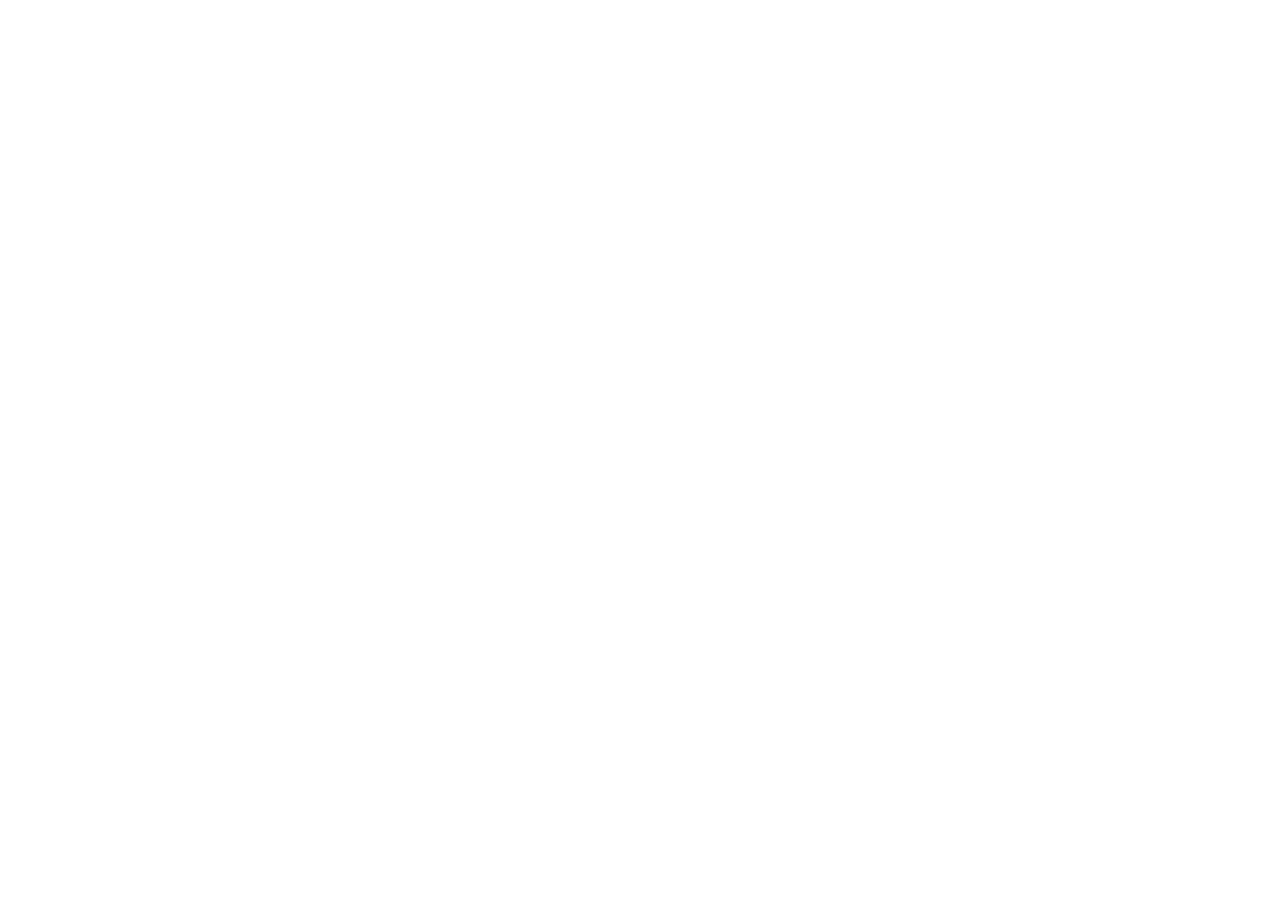
==== index.html @ 2a3b09bd "Ejercicio2 - creada estructura básica" ====
<!DOCTYPE html>
<html lang="es">
<head>
    <meta charset="UTF-8">
    <meta http-equiv="X-UA-Compatible" content="IE=edge">
    <meta name="viewport" content="width=device-width, initial-scale=1.0">
    <title>Home</title>
</head>
<body>
    
</body>
</html>
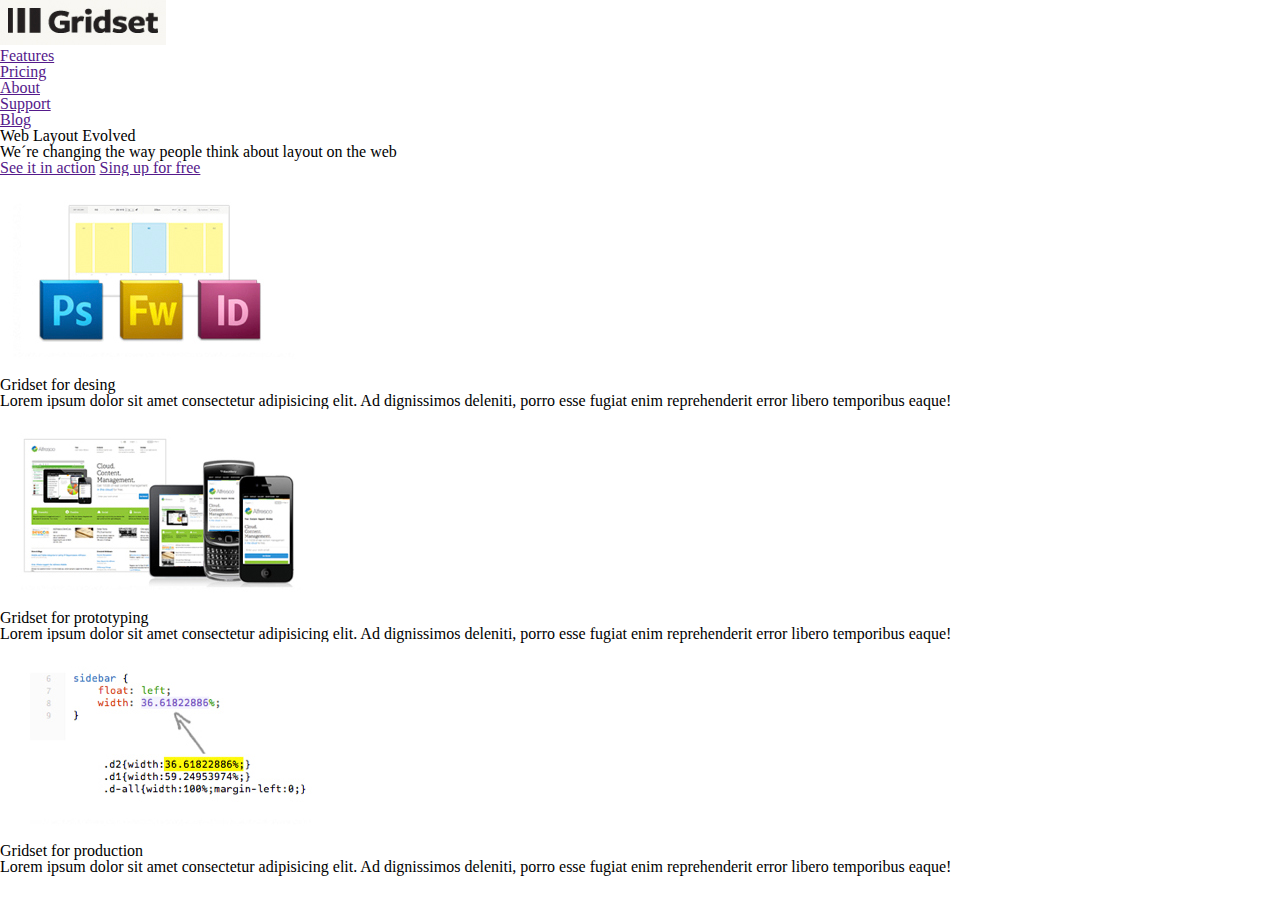
==== commit 0d27e1aa: "creada estructura básica html y añadido normalización de estilos y carpeta de imágenes" ====
--- a/index.html
+++ b/index.html
@@ -1,12 +1,54 @@
 <!DOCTYPE html>
 <html lang="es">
+
 <head>
     <meta charset="UTF-8">
     <meta http-equiv="X-UA-Compatible" content="IE=edge">
     <meta name="viewport" content="width=device-width, initial-scale=1.0">
     <title>Home</title>
+    <link rel="stylesheet" href="./ejercicio2/css/styles.css">
 </head>
+
 <body>
-    
+    <header>
+        <figure><img src="./ejercicio2/images/logo.jpg" alt="Logo"></figure>
+        <nav>
+            <ul>
+                <li><a href="">Features</a></li>
+                <li><a href="">Pricing</a></li>
+                <li><a href="">About</a></li>
+                <li><a href="">Support</a></li>
+                <li><a href="">Blog</a></li>
+            </ul>
+        </nav>
+    </header>
+    <main>
+        <h1>Web Layout Evolved</h1>
+        <section>
+            <h2>We´re changing the way people think about layout on the web</h2>
+            <a href="">See it in action</a> <a href="">Sing up for free</a>
+        </section>
+        <section>
+            <article>
+                <figure><img src="./ejercicio2/images/1.jpg" alt=""></figure>
+                <h3>Gridset for desing</h3>
+                <p>Lorem ipsum dolor sit amet consectetur adipisicing elit. Ad dignissimos deleniti, porro esse fugiat
+                    enim reprehenderit error libero temporibus eaque!</p>
+            </article>
+            <article>
+                <figure><img src="./ejercicio2/images/2.jpg" alt=""></figure>
+                <h3>Gridset for prototyping</h3>
+                <p>Lorem ipsum dolor sit amet consectetur adipisicing elit. Ad dignissimos deleniti, porro esse fugiat
+                    enim reprehenderit error libero temporibus eaque!</p>
+            </article>
+            <article>
+                <figure><img src="./ejercicio2/images/3.jpg" alt=""></figure>
+                <h3>Gridset for production</h3>
+                <p>Lorem ipsum dolor sit amet consectetur adipisicing elit. Ad dignissimos deleniti, porro esse fugiat
+                    enim reprehenderit error libero temporibus eaque!</p>
+            </article>
+        </section>
+    </main>
 </body>
+
 </html>--- a/ejercicio2/css/styles.css
+++ b/ejercicio2/css/styles.css
@@ -0,0 +1 @@
+@import url(reset.css);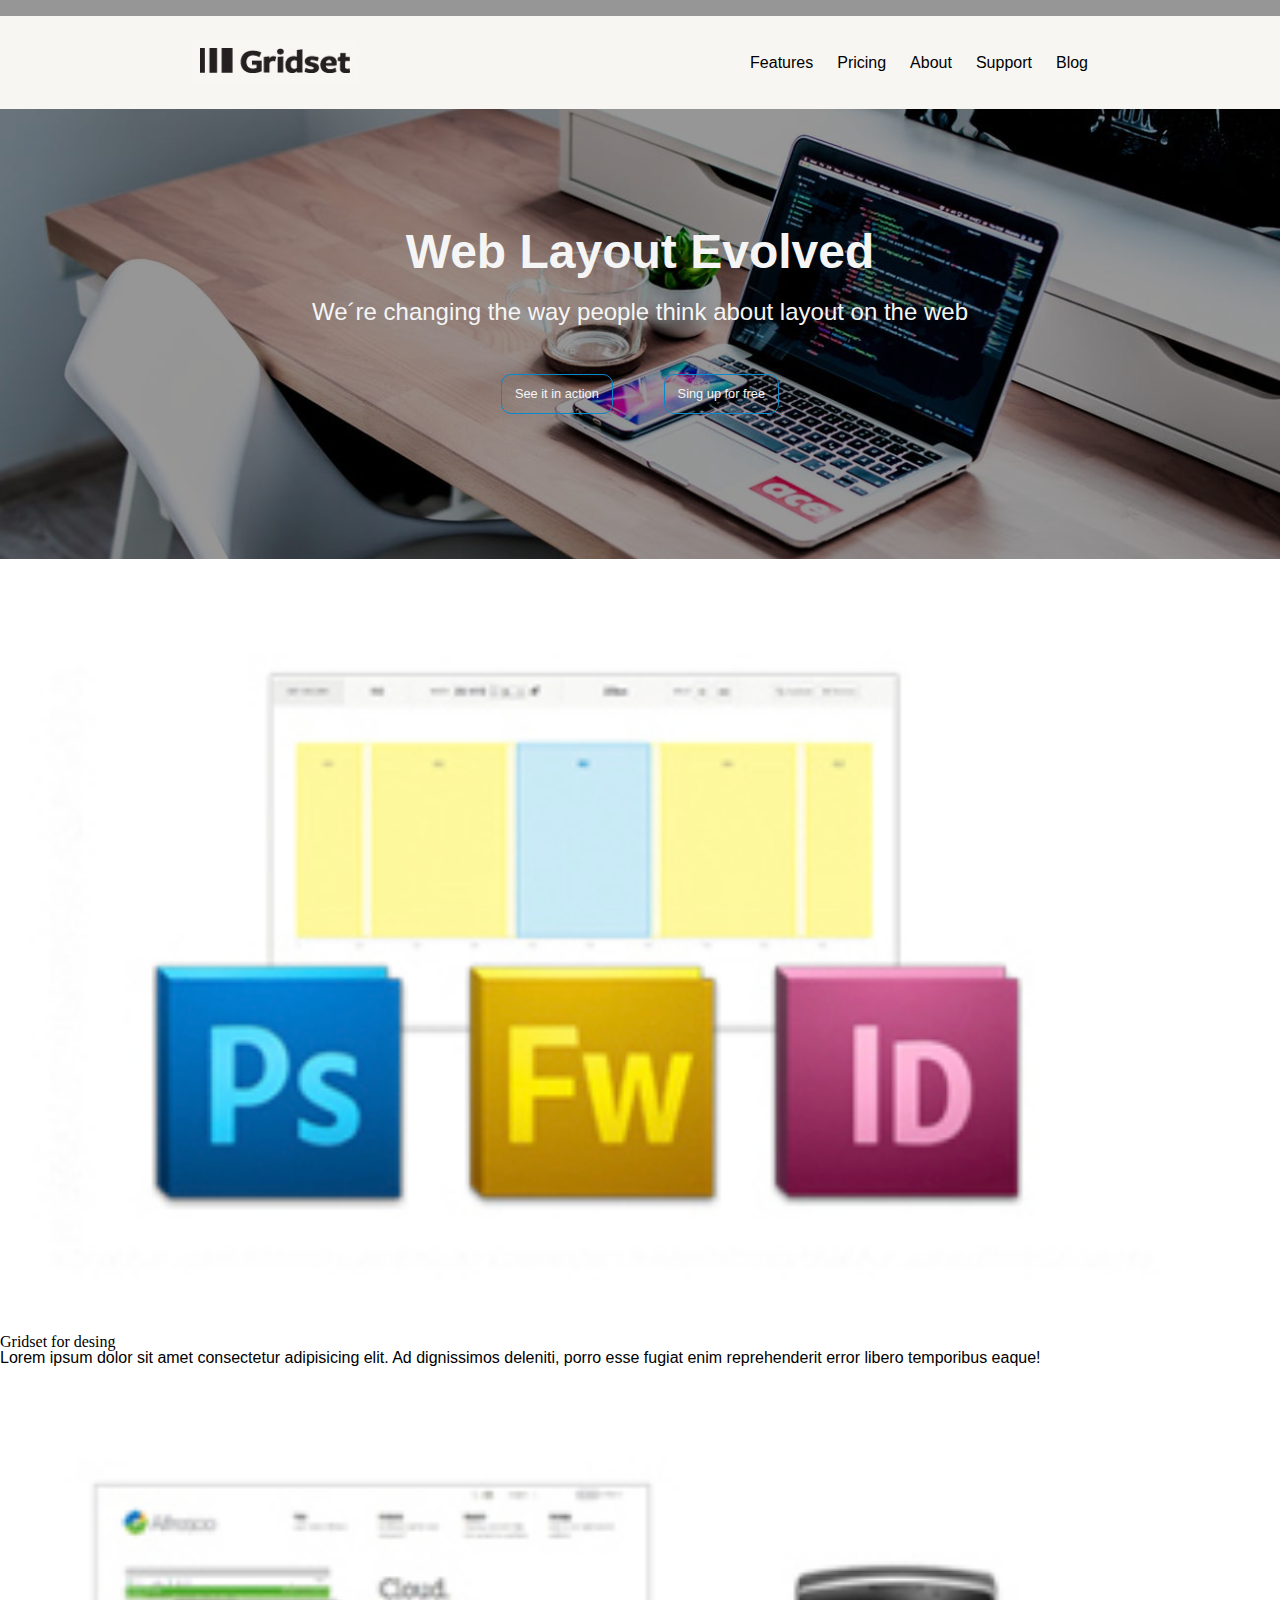
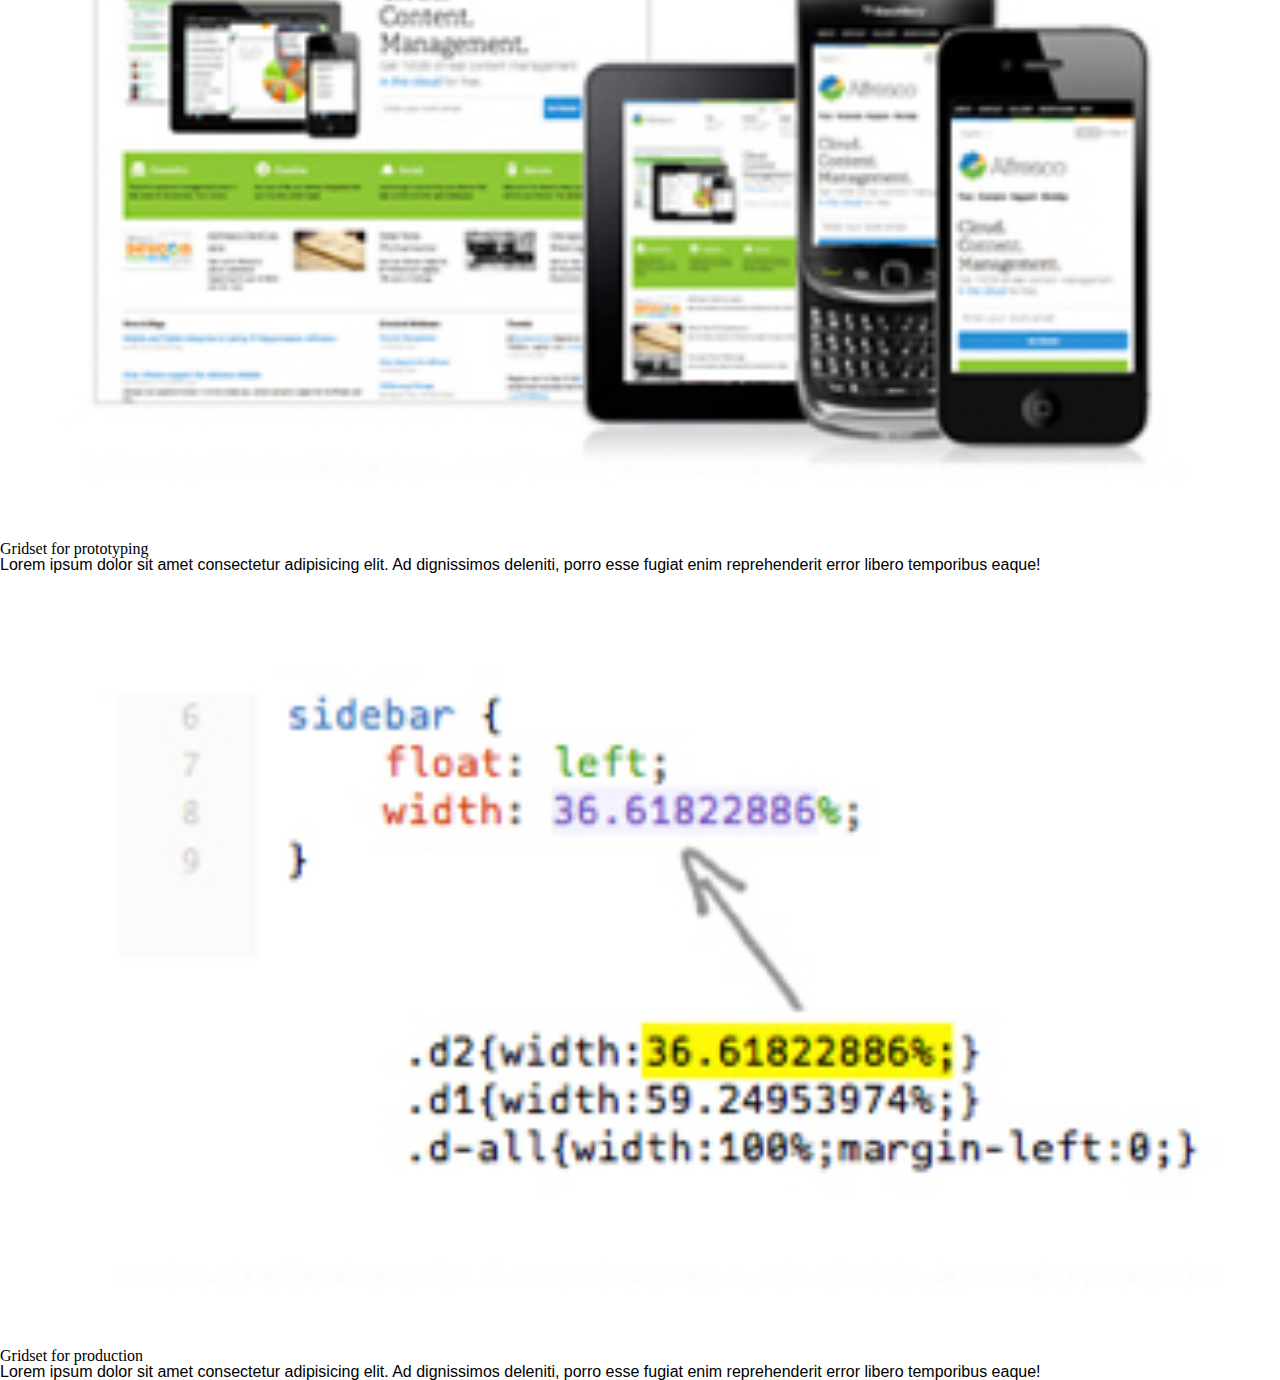
==== commit 40761a1a: "Añadidos estilos header y .hero" ====
--- a/index.html
+++ b/index.html
@@ -11,7 +11,7 @@
 
 <body>
     <header>
-        <figure><img src="./ejercicio2/images/logo.jpg" alt="Logo"></figure>
+        <figure class="logo"><img src="./ejercicio2/images/logo.jpg" alt="Logo"></figure>
         <nav>
             <ul>
                 <li><a href="">Features</a></li>
@@ -23,12 +23,18 @@
         </nav>
     </header>
     <main>
-        <h1>Web Layout Evolved</h1>
+        <div class="hero">
+            <h1>Web Layout Evolved</h1>
+            <section>
+                <h2>Alta de usuarios</h2>
+                <p>We´re changing the way people think about layout on the web</p>
+                <div>
+                    <a href="">See it in action</a> <a href="">Sing up for free</a>
+                </div>
+            </section>
+        </div>
         <section>
-            <h2>We´re changing the way people think about layout on the web</h2>
-            <a href="">See it in action</a> <a href="">Sing up for free</a>
-        </section>
-        <section>
+            <h2>Servicios</h2>
             <article>
                 <figure><img src="./ejercicio2/images/1.jpg" alt=""></figure>
                 <h3>Gridset for desing</h3>
--- a/ejercicio2/css/styles.css
+++ b/ejercicio2/css/styles.css
@@ -1 +1,109 @@
-@import url(reset.css);+@import url(reset.css);
+
+* {
+    box-sizing: border-box;
+}
+
+body {
+    font-size: 16px;
+
+}
+
+img {
+    width: 100%;
+    display: block;
+    height: auto;
+}
+
+p,
+a {
+    font-family: Arial, Helvetica, sans-serif;
+}
+
+h2 {
+    display: none;
+}
+
+/* header */
+
+header {
+    border-top: 1em solid rgb(151, 150, 150);
+    padding: 1.5em 15%;
+    display: flex;
+    flex-direction: row;
+    justify-content: space-between;
+    align-items: center;
+    background-color: rgb(248, 246, 243);
+}
+
+header .logo {
+    width: 10.375em;
+    height: 2.813em;
+    display: inline-block;
+}
+
+header nav {
+    display: flex;
+    justify-content: space-between;
+}
+
+header nav ul li {
+    display: inline-block;
+    margin-left: 20px;
+}
+
+header nav a {
+    font-family: 'Segoe UI', Tahoma, Geneva, Verdana, sans-serif;
+    text-decoration: none;
+    color: black;
+}
+
+
+/* hero */
+.hero {
+    background-image: url(../images/fondo.jpeg);
+    background-position: 50% 50%;
+    height: 50vh;
+    background-size: cover;
+    background-color: rgb(151, 150, 150);
+    background-blend-mode: multiply;
+    display: flex;
+    justify-content: center;
+    align-items: center;
+    flex-direction: column;
+    color: whitesmoke;
+    text-shadow: 1px 1px 1.5px rgb(151, 150, 150));
+
+}
+
+.hero h1 {
+    font-size: 3em;
+    color: whitesmoke;
+    font-family: 'Segoe UI', Tahoma, Geneva, Verdana, sans-serif;
+    font-weight: bold;
+    padding: 0 1em;
+}
+
+.hero p {
+    font-size: 1.5em;
+    padding: 1em;
+}
+
+.hero div {
+    display: flex;
+    justify-content: center;
+    align-items: center;
+    flex-direction: row;
+}
+
+.hero a {
+    display: inline-block;
+    color: whitesmoke;
+    font-size: 0.8em;
+    text-decoration: none;
+    padding: 1em;
+    border: 1.5px solid rgb(8, 136, 205);
+    border-radius: 10px;
+    margin: 2em;
+
+}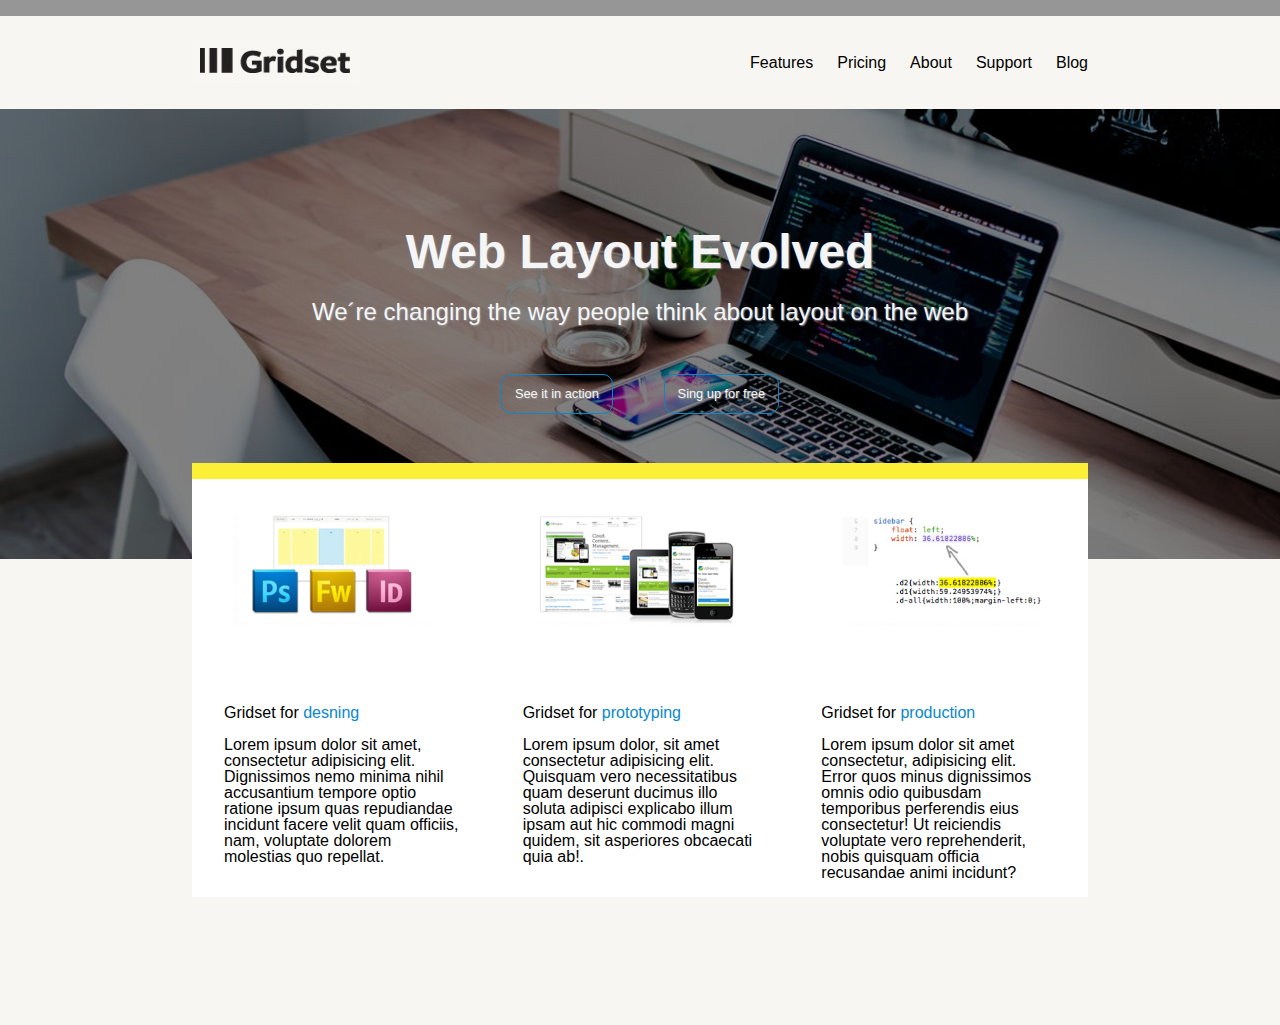
==== commit d67650e3: "ejercicio 2 finalizado" ====
--- a/index.html
+++ b/index.html
@@ -33,27 +33,32 @@
                 </div>
             </section>
         </div>
-        <section>
+        <section class="servicios">
             <h2>Servicios</h2>
             <article>
                 <figure><img src="./ejercicio2/images/1.jpg" alt=""></figure>
-                <h3>Gridset for desing</h3>
-                <p>Lorem ipsum dolor sit amet consectetur adipisicing elit. Ad dignissimos deleniti, porro esse fugiat
-                    enim reprehenderit error libero temporibus eaque!</p>
+                <h3>Gridset for <span class="destacado">desning</span>
+                </h3>
+                <p>Lorem ipsum dolor sit amet, consectetur adipisicing elit. Dignissimos nemo minima nihil accusantium
+                    tempore optio ratione ipsum quas repudiandae incidunt facere velit quam officiis, nam, voluptate
+                    dolorem molestias quo repellat.</p>
             </article>
             <article>
                 <figure><img src="./ejercicio2/images/2.jpg" alt=""></figure>
-                <h3>Gridset for prototyping</h3>
-                <p>Lorem ipsum dolor sit amet consectetur adipisicing elit. Ad dignissimos deleniti, porro esse fugiat
-                    enim reprehenderit error libero temporibus eaque!</p>
+                <h3>Gridset for <span class="destacado">prototyping</span> </h3>
+                <p>Lorem ipsum dolor, sit amet consectetur adipisicing elit. Quisquam vero necessitatibus quam deserunt
+                    ducimus illo soluta adipisci explicabo illum ipsam aut hic commodi magni quidem, sit asperiores
+                    obcaecati quia ab!.</p>
             </article>
             <article>
                 <figure><img src="./ejercicio2/images/3.jpg" alt=""></figure>
-                <h3>Gridset for production</h3>
-                <p>Lorem ipsum dolor sit amet consectetur adipisicing elit. Ad dignissimos deleniti, porro esse fugiat
-                    enim reprehenderit error libero temporibus eaque!</p>
+                <h3>Gridset for <span class="destacado">production</span></h3>
+                <p>Lorem ipsum dolor sit amet consectetur, adipisicing elit. Error quos minus dignissimos omnis odio
+                    quibusdam temporibus perferendis eius consectetur! Ut reiciendis voluptate vero reprehenderit, nobis
+                    quisquam officia recusandae animi incidunt?</p>
             </article>
         </section>
+        <div class="separador"></div>
     </main>
 </body>
 
--- a/ejercicio2/css/styles.css
+++ b/ejercicio2/css/styles.css
@@ -6,6 +6,7 @@
 
 body {
     font-size: 16px;
+    background-color: rgb(248, 246, 243);
 
 }
 
@@ -53,7 +54,7 @@
 }
 
 header nav a {
-    font-family: 'Segoe UI', Tahoma, Geneva, Verdana, sans-serif;
+    font-family: 'Roboto Flex', sans-serif;
     text-decoration: none;
     color: black;
 }
@@ -65,14 +66,14 @@
     background-position: 50% 50%;
     height: 50vh;
     background-size: cover;
-    background-color: rgb(151, 150, 150);
+    background-color: grey;
     background-blend-mode: multiply;
     display: flex;
     justify-content: center;
     align-items: center;
     flex-direction: column;
     color: whitesmoke;
-    text-shadow: 1px 1px 1.5px rgb(151, 150, 150));
+    text-shadow: 1px 1px 1.5px rgb(151, 150, 150);
 
 }
 
@@ -106,4 +107,45 @@
     border-radius: 10px;
     margin: 2em;
 
+}
+
+.hero a:hover {
+    border: 1.5px solid black;
+    background-color: rgb(151, 150, 150);
+}
+
+/* main */
+
+
+.servicios {
+    position: relative;
+    top: -6em;
+    display: flex;
+    margin: 0 15%;
+    justify-content: space-around;
+    background-color: white;
+    border-top: 1em solid rgb(251, 240, 53);
+}
+
+.servicios figure {
+    height: 13.125em;
+}
+
+.servicios article {
+    width: calc(33.33% - 2em);
+    padding: 1em;
+}
+
+.servicios h3 {
+    padding-bottom: 1em;
+    font-family: 'Segoe UI', Tahoma, Geneva, Verdana, sans-serif;
+}
+
+.destacado {
+    color: rgb(8, 136, 205);
+}
+
+.separador {
+    background-color: rgb(248, 246, 243);
+    height: 2em;
 }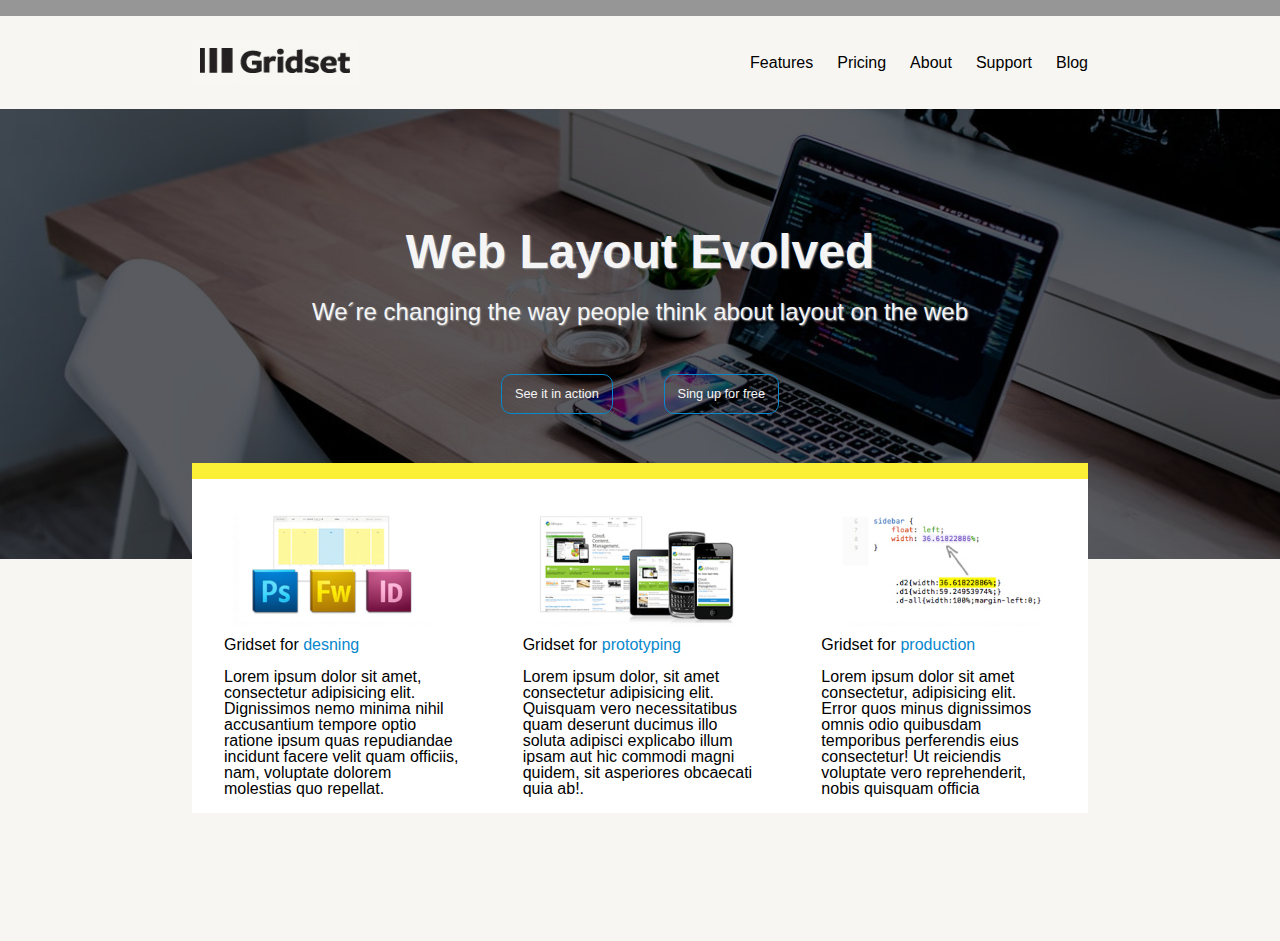
==== commit 47888895: "finalizada - versión desktop" ====
--- a/index.html
+++ b/index.html
@@ -55,7 +55,7 @@
                 <h3>Gridset for <span class="destacado">production</span></h3>
                 <p>Lorem ipsum dolor sit amet consectetur, adipisicing elit. Error quos minus dignissimos omnis odio
                     quibusdam temporibus perferendis eius consectetur! Ut reiciendis voluptate vero reprehenderit, nobis
-                    quisquam officia recusandae animi incidunt?</p>
+                    quisquam officia</p>
             </article>
         </section>
         <div class="separador"></div>
--- a/ejercicio2/css/styles.css
+++ b/ejercicio2/css/styles.css
@@ -66,7 +66,7 @@
     background-position: 50% 50%;
     height: 50vh;
     background-size: cover;
-    background-color: grey;
+    background-color: #595B60;
     background-blend-mode: multiply;
     display: flex;
     justify-content: center;
@@ -106,6 +106,7 @@
     border: 1.5px solid rgb(8, 136, 205);
     border-radius: 10px;
     margin: 2em;
+    text-shadow: none;
 
 }
 
@@ -127,9 +128,9 @@
     border-top: 1em solid rgb(251, 240, 53);
 }
 
-.servicios figure {
-    height: 13.125em;
-}
+/* .servicios figure {
+    height: 13.125rem;
+} */
 
 .servicios article {
     width: calc(33.33% - 2em);
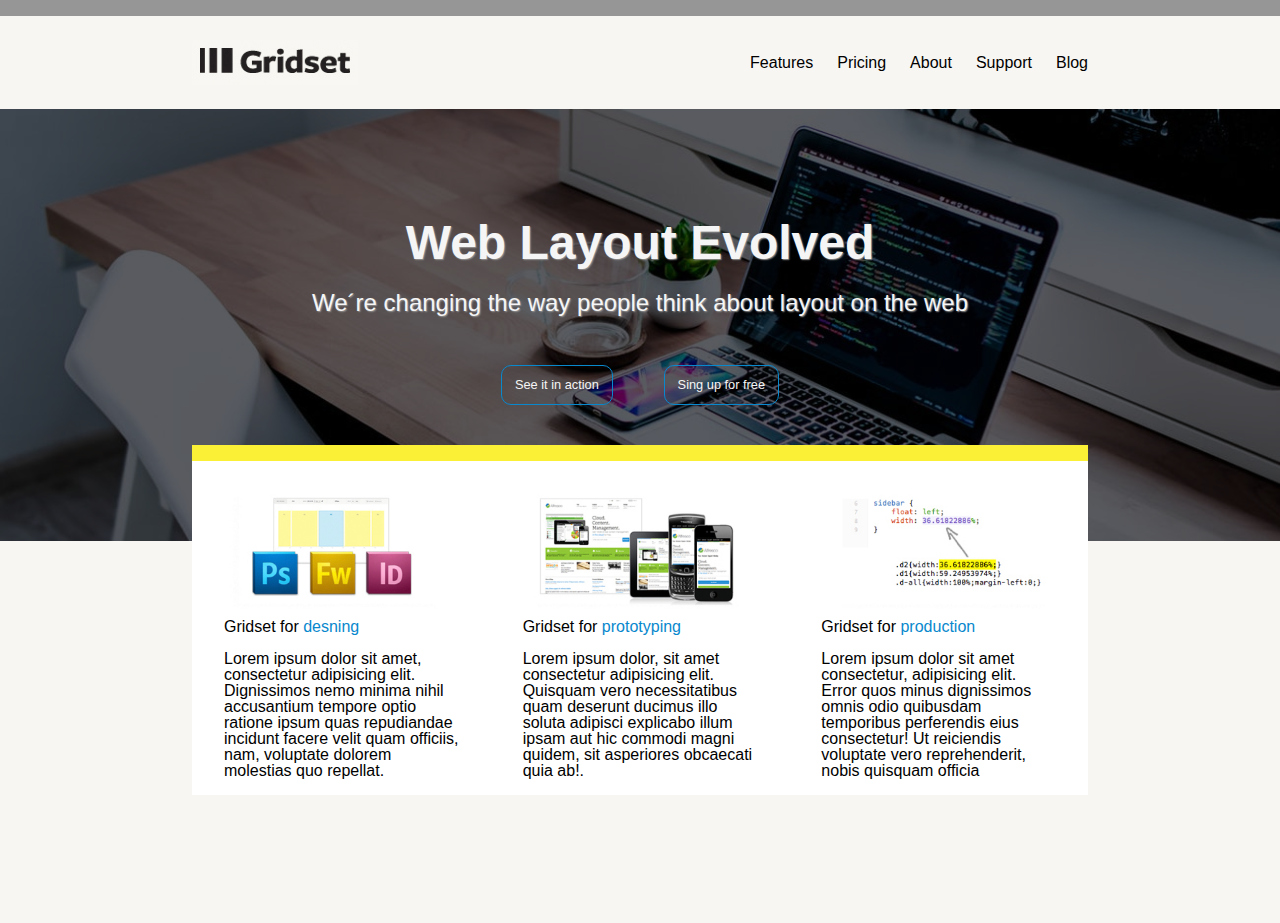
==== commit a34aa46f: "creadas mediaqueris movil y tablet" ====
--- a/index.html
+++ b/index.html
@@ -36,27 +36,47 @@
         <section class="servicios">
             <h2>Servicios</h2>
             <article>
-                <figure><img src="./ejercicio2/images/1.jpg" alt=""></figure>
-                <h3>Gridset for <span class="destacado">desning</span>
-                </h3>
-                <p>Lorem ipsum dolor sit amet, consectetur adipisicing elit. Dignissimos nemo minima nihil accusantium
-                    tempore optio ratione ipsum quas repudiandae incidunt facere velit quam officiis, nam, voluptate
-                    dolorem molestias quo repellat.</p>
+                <div class="grid">
+                    <figure><img src="./ejercicio2/images/1.jpg" alt=""></figure>
+                    <div>
+                        <h3>Gridset for <span class="destacado">desning</span>
+                        </h3>
+                        <p>Lorem ipsum dolor sit amet, consectetur adipisicing elit. Dignissimos nemo minima nihil
+                            accusantium
+                            tempore optio ratione ipsum quas repudiandae incidunt facere velit quam officiis, nam,
+                            voluptate
+                            dolorem molestias quo repellat.</p>
+                    </div>
+                </div>
             </article>
             <article>
-                <figure><img src="./ejercicio2/images/2.jpg" alt=""></figure>
-                <h3>Gridset for <span class="destacado">prototyping</span> </h3>
-                <p>Lorem ipsum dolor, sit amet consectetur adipisicing elit. Quisquam vero necessitatibus quam deserunt
-                    ducimus illo soluta adipisci explicabo illum ipsam aut hic commodi magni quidem, sit asperiores
-                    obcaecati quia ab!.</p>
+                <div class="grid">
+                    <figure><img src="./ejercicio2/images/2.jpg" alt=""></figure>
+                    <div>
+                        <h3>Gridset for <span class="destacado">prototyping</span> </h3>
+                        <p>Lorem ipsum dolor, sit amet consectetur adipisicing elit. Quisquam vero necessitatibus quam
+                            deserunt
+                            ducimus illo soluta adipisci explicabo illum ipsam aut hic commodi magni quidem, sit
+                            asperiores
+                            obcaecati quia ab!.</p>
+                    </div>
+                </div>
             </article>
             <article>
-                <figure><img src="./ejercicio2/images/3.jpg" alt=""></figure>
-                <h3>Gridset for <span class="destacado">production</span></h3>
-                <p>Lorem ipsum dolor sit amet consectetur, adipisicing elit. Error quos minus dignissimos omnis odio
-                    quibusdam temporibus perferendis eius consectetur! Ut reiciendis voluptate vero reprehenderit, nobis
-                    quisquam officia</p>
+                <div class="grid">
+                    <figure><img src="./ejercicio2/images/3.jpg" alt=""></figure>
+                    <div>
+                        <h3>Gridset for <span class="destacado">production</span></h3>
+                        <p>Lorem ipsum dolor sit amet consectetur, adipisicing elit. Error quos minus dignissimos omnis
+                            odio
+                            quibusdam temporibus perferendis eius consectetur! Ut reiciendis voluptate vero
+                            reprehenderit,
+                            nobis
+                            quisquam officia</p>
+                    </div>
+                </div>
             </article>
+
         </section>
         <div class="separador"></div>
     </main>
--- a/ejercicio2/css/styles.css
+++ b/ejercicio2/css/styles.css
@@ -35,6 +35,7 @@
     justify-content: space-between;
     align-items: center;
     background-color: rgb(248, 246, 243);
+    text-align: center;
 }
 
 header .logo {
@@ -64,7 +65,7 @@
 .hero {
     background-image: url(../images/fondo.jpeg);
     background-position: 50% 50%;
-    height: 50vh;
+    height: 27em;
     background-size: cover;
     background-color: #595B60;
     background-blend-mode: multiply;
@@ -74,6 +75,7 @@
     flex-direction: column;
     color: whitesmoke;
     text-shadow: 1px 1px 1.5px rgb(151, 150, 150);
+    text-align: center;
 
 }
 
@@ -122,6 +124,7 @@
     position: relative;
     top: -6em;
     display: flex;
+    flex-wrap: wrap;
     margin: 0 15%;
     justify-content: space-around;
     background-color: white;
@@ -149,4 +152,79 @@
 .separador {
     background-color: rgb(248, 246, 243);
     height: 2em;
+}
+
+/* mediaqueris */
+
+@media(max-width: 768px) {
+
+    header {
+        padding: 1.5em 7%;
+    }
+
+    header nav a {
+        font-size: 0.8em;
+    }
+
+    .hero h1 {
+        font-size: 1.8em;
+    }
+
+    .hero p {
+        font-size: 1em;
+    }
+
+    .servicios {
+        display: block;
+        margin: 0 7%;
+    }
+
+    .servicios h3,
+    p {
+        font-size: 0.8em;
+    }
+
+    .grid {
+        display: grid;
+        grid-template-columns: 1fr 2fr
+    }
+
+    .servicios article {
+        width: 100%;
+        padding: 1em;
+        border-bottom: 2px solid rgb(248, 246, 243);
+    }
+
+}
+
+@media(max-width: 425px) {
+
+    header {
+        padding: 1.5em 5%;
+    }
+
+    .hero div {
+        flex-direction: column;
+    }
+
+    .hero h1 {
+        font-size: 1.2em;
+
+    }
+
+    .hero p {
+        font-size: 0.8em;
+    }
+
+
+    .servicios {
+        position: static;
+        margin: 0 5%;
+    }
+
+    .grid {
+        display: block
+    }
+
+
 }